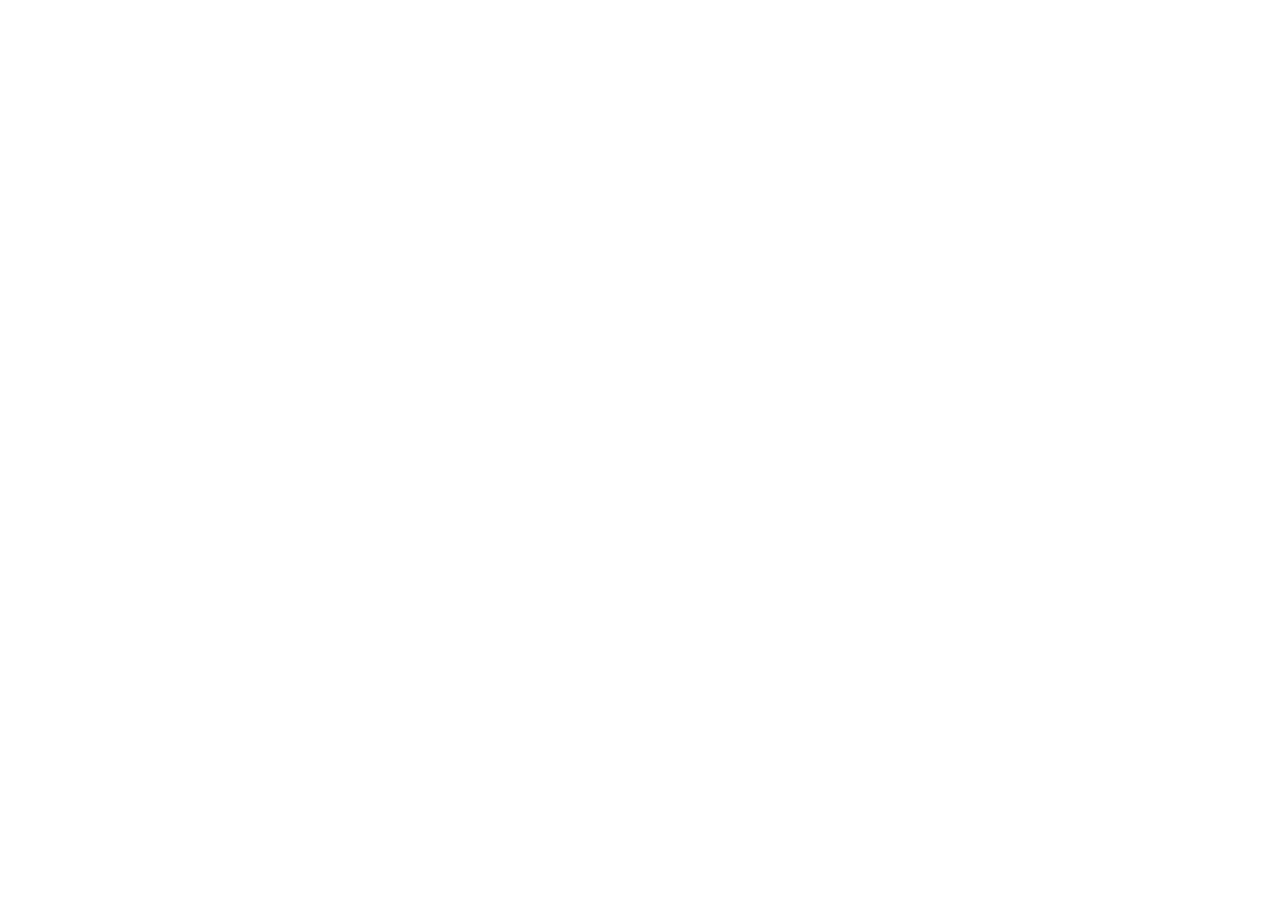
==== index.html @ 82fc78c6 "Create files and link them to HTML" ====
<!doctype html>
<html lang="en">
  <head>
    <meta charset="UTF-8" />
    <meta name="viewport" content="width=device-width, initial-scale=1.0" />
    <title>Recipe Book</title>
    <link rel="stylesheet" href="style.css" />
  </head>

  <body>
    <header></header>

    <main></main>

    <footer></footer>

    <script src="script.js"></script>
  </body>
</html>
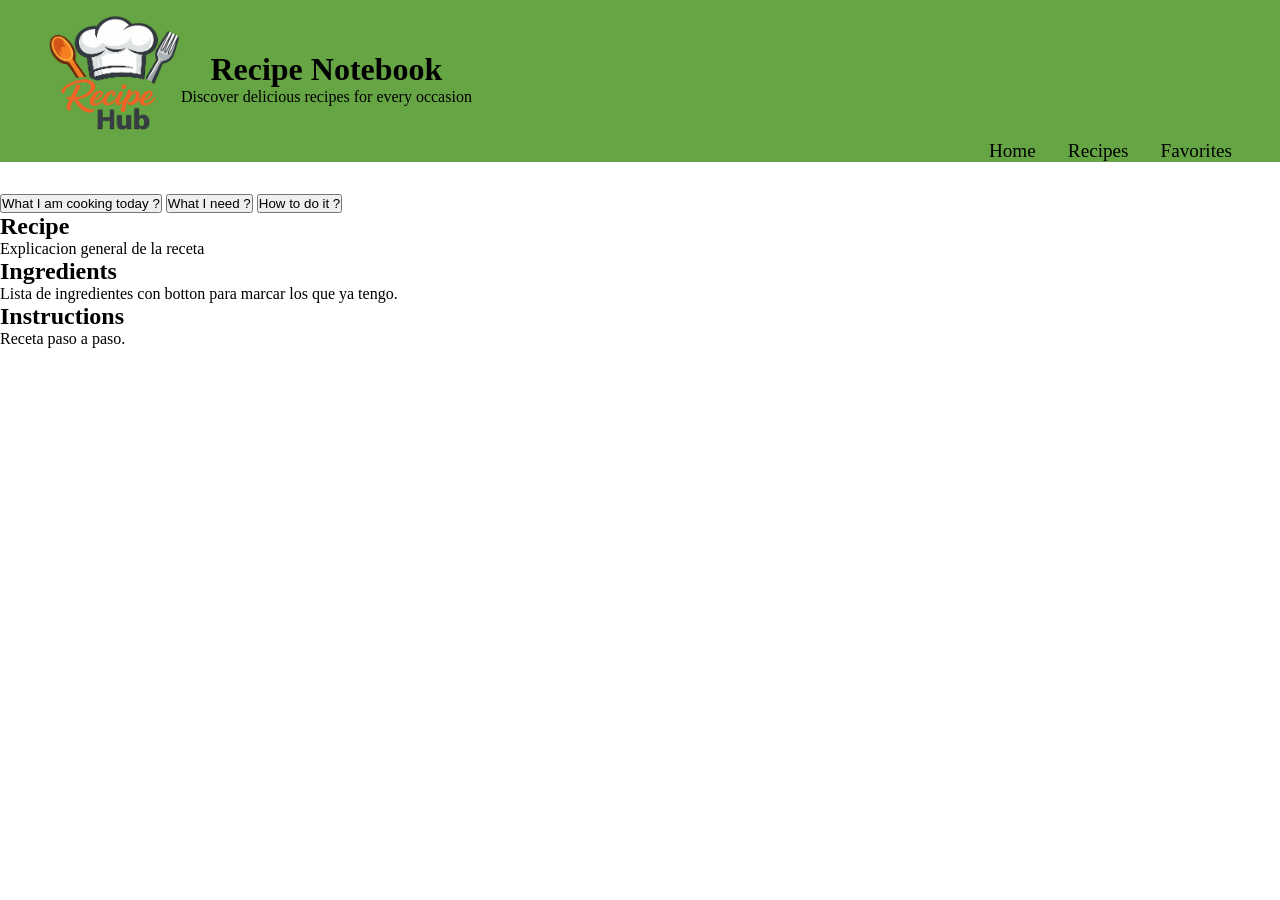
==== commit f38f31e6: "Header with image and navigation, primary and secundary color selection" ====
--- a/index.html
+++ b/index.html
@@ -5,12 +5,69 @@
     <meta name="viewport" content="width=device-width, initial-scale=1.0" />
     <title>Recipe Book</title>
     <link rel="stylesheet" href="style.css" />
+    <link rel="preconnect" href="https://fonts.googleapis.com" />
+    <link rel="preconnect" href="https://fonts.gstatic.com" crossorigin />
+    <link
+      href="https://fonts.googleapis.com/css2?family=Libre+Baskerville:ital,wght@0,400..700;1,400..700&family=Playfair+Display:ital,wght@0,400..900;1,400..900&family=Rouge+Script&display=swap"
+      rel="stylesheet"
+    />
   </head>
 
   <body>
-    <header></header>
+    <header>
+      <div class="header-container">
+        <div class="header-img">
+          <img
+            src="/images/recipe_logo.png"
+            alt="Recipe Book Logo"
+            class="logo"
+          />
+        </div>
+        <div class="header-text">
+          <h1>Recipe Notebook</h1>
+          <p>Discover delicious recipes for every occasion</p>
+        </div>
+      </div>
 
-    <main></main>
+      <nav class="header-nav">
+        <ul>
+          <li><a href="#">Home</a></li>
+          <li><a href="#">Recipes</a></li>
+          <li><a href="#">Favorites</a></li>
+        </ul>
+      </nav>
+    </header>
+
+    <main class="page">
+      <nav class="tabs" aria-label="Main tabs">
+        <button class="tab active" data-tab="recipe" type="button">
+          What I am cooking today ?
+        </button>
+        <button class="tab" data-tab="ingredients" type="button">
+          What I need ?
+        </button>
+        <button class="tab" data-tab="instructions" type="button">
+          How to do it ?
+        </button>
+      </nav>
+
+      <section class="content-card">
+        <div id="recipe" class="tab-content active">
+          <h2>Recipe</h2>
+          <p>Explicacion general de la receta</p>
+        </div>
+
+        <div id="ingredients" class="tab-content">
+          <h2>Ingredients</h2>
+          <p>Lista de ingredientes con botton para marcar los que ya tengo.</p>
+        </div>
+
+        <div id="instructions" class="tab-content">
+          <h2>Instructions</h2>
+          <p>Receta paso a paso.</p>
+        </div>
+      </section>
+    </main>
 
     <footer></footer>
 
--- a/style.css
+++ b/style.css
@@ -0,0 +1,58 @@
+* {
+  margin: 0;
+  padding: 0;
+  box-sizing: border-box;
+}
+
+:root {
+  --color-primario: rgba(216, 92, 15, 0.986);
+  --color-secundario: rgb(102, 165, 67);
+}
+
+header {
+  display: flex;
+  flex-direction: column;
+  align-items: flex-start;
+  margin-bottom: 2rem;
+  padding-top: 1rem;
+  background-color: var(--color-secundario);
+}
+
+.header-container {
+  display: flex;
+  justify-content: space-between;
+  align-items: center;
+}
+
+.logo {
+  height: auto;
+  max-height: 120px;
+  padding-left: 3rem;
+}
+
+.header-text {
+  display: flex;
+  flex-direction: column;
+  text-align: center;
+}
+
+.header-nav {
+  align-self: flex-end;
+  justify-self: flex-end;
+  padding-right: 3rem;
+}
+
+.header-nav ul {
+  font-size: 1.2rem;
+  display: flex;
+  list-style: none;
+  gap: 2rem;
+}
+
+.header-nav a {
+  text-decoration: none;
+  color: black;
+}
+
+nav.tabs {
+}
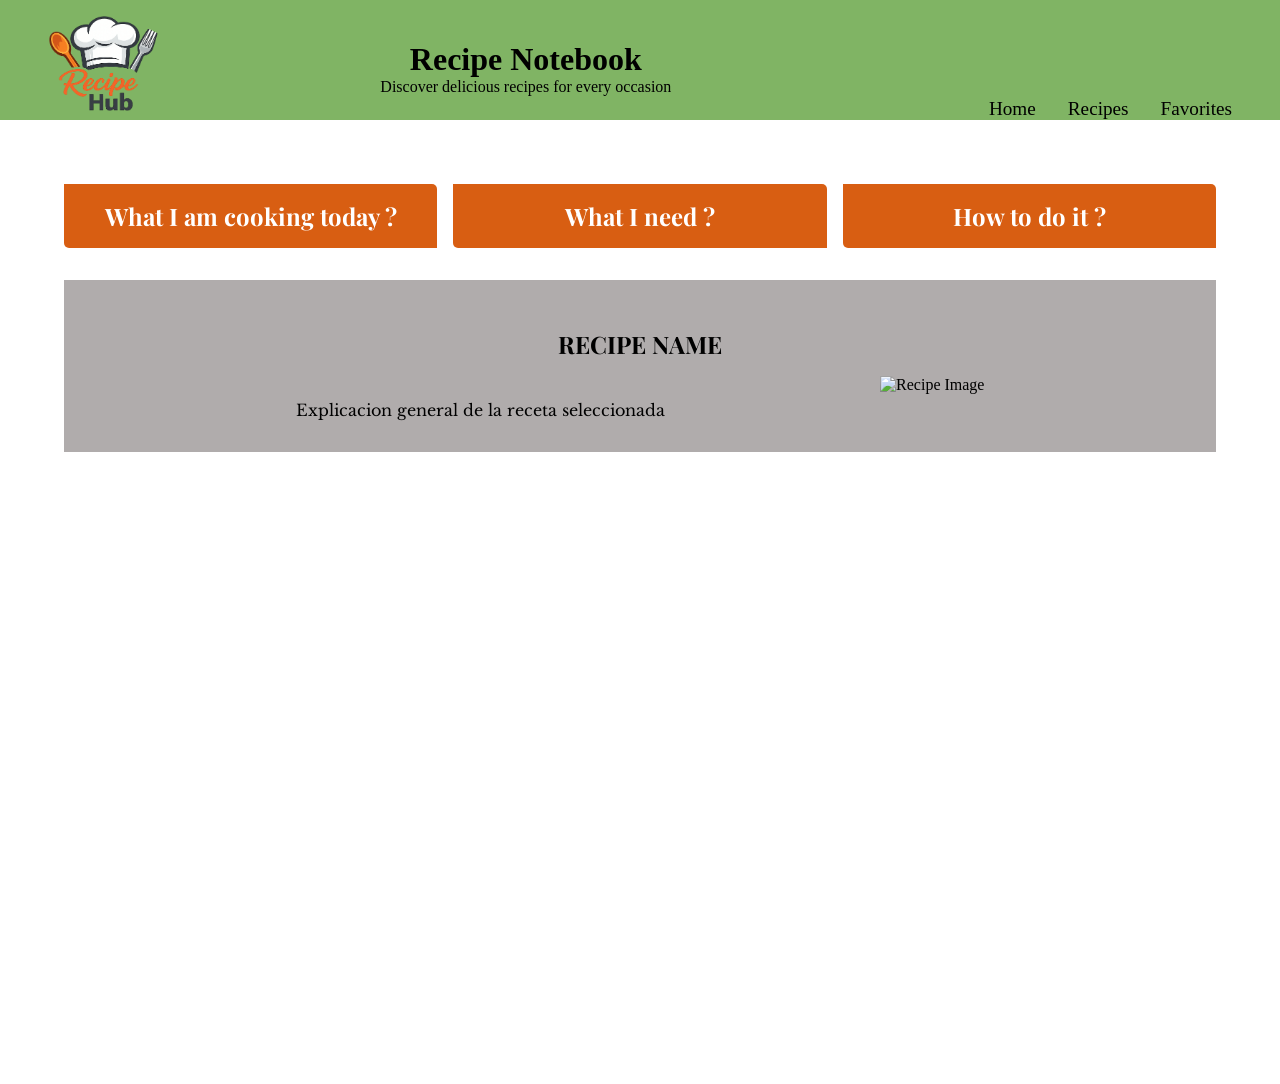
==== commit 4e1a9fe1: "HTML page structure with CSS styling for recipe cards" ====
--- a/index.html
+++ b/index.html
@@ -5,12 +5,9 @@
     <meta name="viewport" content="width=device-width, initial-scale=1.0" />
     <title>Recipe Book</title>
     <link rel="stylesheet" href="style.css" />
-    <link rel="preconnect" href="https://fonts.googleapis.com" />
-    <link rel="preconnect" href="https://fonts.gstatic.com" crossorigin />
-    <link
-      href="https://fonts.googleapis.com/css2?family=Libre+Baskerville:ital,wght@0,400..700;1,400..700&family=Playfair+Display:ital,wght@0,400..900;1,400..900&family=Rouge+Script&display=swap"
-      rel="stylesheet"
-    />
+    <link rel="preconnect" href="https://fonts.googleapis.com">
+<link rel="preconnect" href="https://fonts.gstatic.com" crossorigin>
+<link href="https://fonts.googleapis.com/css2?family=Libre+Baskerville:ital,wght@0,400..700;1,400..700&family=Oswald:wght@200..700&family=Playfair+Display:ital,wght@0,400..900;1,400..900&display=swap" rel="stylesheet">
   </head>
 
   <body>
@@ -27,15 +24,14 @@
           <h1>Recipe Notebook</h1>
           <p>Discover delicious recipes for every occasion</p>
         </div>
+        <nav class="header-nav">
+          <ul>
+            <li><a href="#">Home</a></li>
+            <li><a href="#">Recipes</a></li>
+            <li><a href="#">Favorites</a></li>
+          </ul>
+        </nav>
       </div>
-
-      <nav class="header-nav">
-        <ul>
-          <li><a href="#">Home</a></li>
-          <li><a href="#">Recipes</a></li>
-          <li><a href="#">Favorites</a></li>
-        </ul>
-      </nav>
     </header>
 
     <main class="page">
@@ -52,9 +48,15 @@
       </nav>
 
       <section class="content-card">
+        <h2 class="content-title"> RECIPE NAME </h2>
         <div id="recipe" class="tab-content active">
-          <h2>Recipe</h2>
-          <p>Explicacion general de la receta</p>
+
+          <div class="recipe-details">
+            <p>Explicacion general de la receta seleccionada</p>
+          </div>
+          <div class="recipe-image">
+            <img src=https://placehold.co/400x400 alt="Recipe Image" />
+          </div>
         </div>
 
         <div id="ingredients" class="tab-content">
--- a/style.css
+++ b/style.css
@@ -6,13 +6,15 @@
 
 :root {
   --color-primario: rgba(216, 92, 15, 0.986);
-  --color-secundario: rgb(102, 165, 67);
+  --color-secundario: rgba(101, 165, 67, 0.822);
 }
+
+/* HEADER */
 
 header {
   display: flex;
   flex-direction: column;
-  align-items: flex-start;
+  justify-content: space-between;
   margin-bottom: 2rem;
   padding-top: 1rem;
   background-color: var(--color-secundario);
@@ -26,14 +28,16 @@
 
 .logo {
   height: auto;
-  max-height: 120px;
+  max-height: 100px;
   padding-left: 3rem;
 }
 
 .header-text {
   display: flex;
   flex-direction: column;
+  justify-self: flex-start;
   text-align: center;
+  margin-right: 6rem;
 }
 
 .header-nav {
@@ -54,5 +58,74 @@
   color: black;
 }
 
-nav.tabs {
+/* MAIN */
+
+.page {
+  padding: 2rem;
+  margin: 2rem;
+  min-height: 100vh;
 }
+
+.tabs {
+  display: flex;
+  justify-content: space-between;
+  gap: 1rem;
+}
+
+.tab {
+  flex: 1;
+  padding: 1rem;
+  background-color: var(--color-primario);
+  color: white;
+  border: none;
+  cursor: pointer;
+  border-radius: 0 5px;
+  font-family: "Playfair Display", serif;
+  font-size: 1.5rem;
+  font-weight: bold;
+}
+
+.content-card {
+  display: flex;
+  flex-direction: column;
+  padding: 2rem;
+  margin-top: 2rem;
+  background-color: rgb(176, 172, 172);
+}
+
+.content-title {
+  font-family: "Playfair Display", serif;
+  font-size: 1.5rem;
+  margin: 1rem 0;
+  align-self: center;
+}
+
+.tab-content {
+  display: flex;
+  gap: 1rem;
+  justify-content: space-evenly;
+}
+
+.recipe-details {
+  display: flex;
+  flex-direction: column;
+  align-items: center;
+  gap: 1rem;
+  margin-top: 1.5rem;
+}
+
+.recipe-details p {
+  font-family: "Libre Baskerville", serif;
+  font-size: 1rem;
+  text-align: center;
+}
+
+/* OCULTOS */
+
+#ingredients {
+  display: none;
+}
+
+#instructions {
+  display: none;
+}
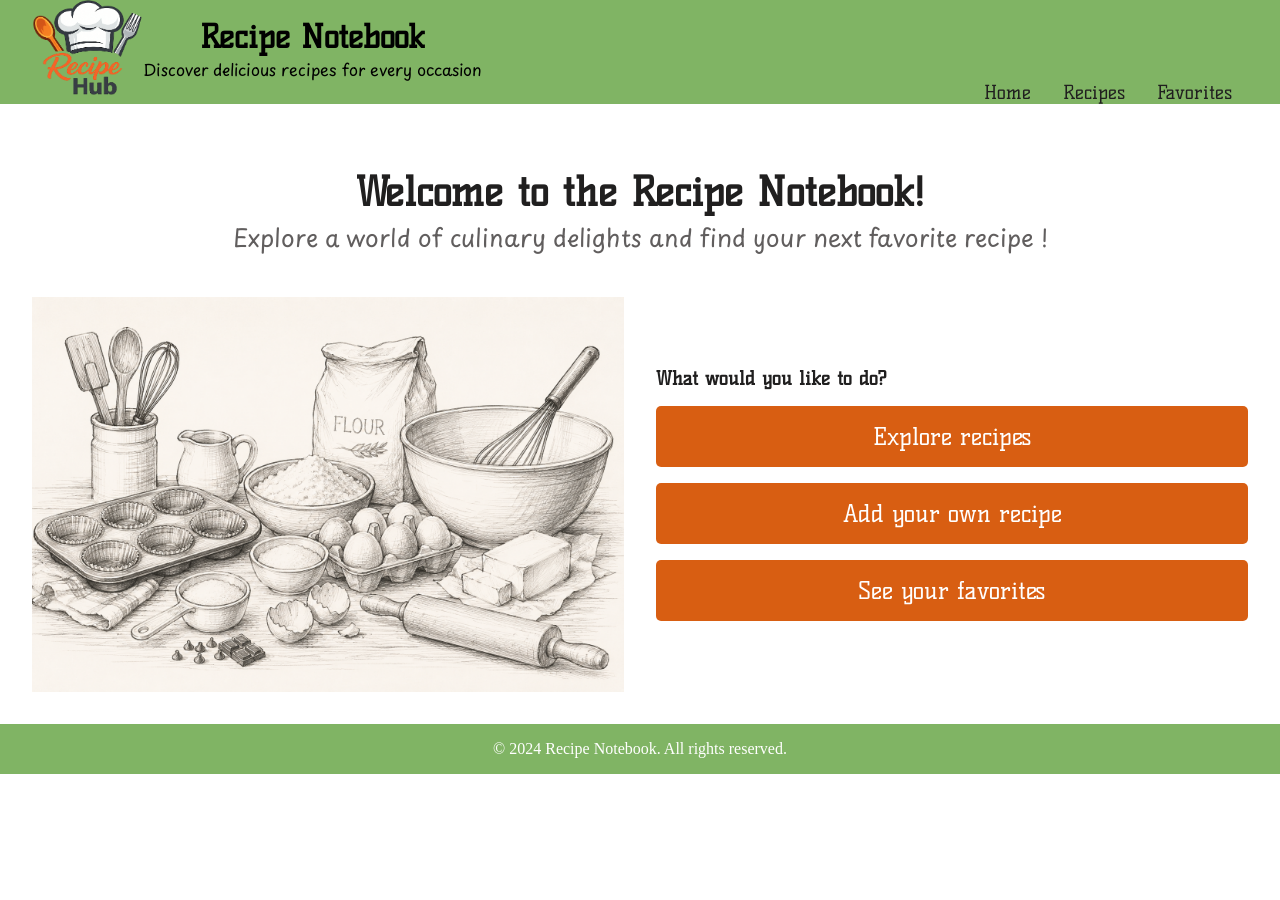
==== commit 2c6fe83f: "move index file to the root" ====
--- a/index.html
+++ b/index.html
@@ -4,75 +4,72 @@
     <meta charset="UTF-8" />
     <meta name="viewport" content="width=device-width, initial-scale=1.0" />
     <title>Recipe Book</title>
-    <link rel="stylesheet" href="style.css" />
-    <link rel="preconnect" href="https://fonts.googleapis.com">
-<link rel="preconnect" href="https://fonts.gstatic.com" crossorigin>
-<link href="https://fonts.googleapis.com/css2?family=Libre+Baskerville:ital,wght@0,400..700;1,400..700&family=Oswald:wght@200..700&family=Playfair+Display:ital,wght@0,400..900;1,400..900&display=swap" rel="stylesheet">
+    <link rel="stylesheet" href="/style.css" />
+    <link rel="preconnect" href="https://fonts.googleapis.com" />
+    <link rel="preconnect" href="https://fonts.gstatic.com" crossorigin />
+    <link
+      href="https://fonts.googleapis.com/css2?family=Kelly+Slab&family=League+Script&family=Playpen+Sans+Deva:wght@100..800&display=swap"
+      rel="stylesheet"
+    />
   </head>
 
   <body>
     <header>
-      <div class="header-container">
-        <div class="header-img">
-          <img
-            src="/images/recipe_logo.png"
-            alt="Recipe Book Logo"
-            class="logo"
-          />
-        </div>
-        <div class="header-text">
-          <h1>Recipe Notebook</h1>
-          <p>Discover delicious recipes for every occasion</p>
+      <div class="header-top">
+        <div class="header-container">
+          <div class="header-img">
+            <img
+              src="/images/recipe_logo.png"
+              alt="Recipe Book Logo"
+              class="logo"
+            />
+          </div>
+          <div class="header-text">
+            <h1>Recipe Notebook</h1>
+            <p>Discover delicious recipes for every occasion</p>
+          </div>
         </div>
         <nav class="header-nav">
           <ul>
-            <li><a href="#">Home</a></li>
-            <li><a href="#">Recipes</a></li>
-            <li><a href="#">Favorites</a></li>
+            <li><a href="/html/index.html" id="home-btn">Home</a></li>
+            <li>
+              <a href="/html/recipe_list.html" id="recipes-btn">Recipes</a>
+            </li>
+            <li>
+              <a href="/html/recipe_list.html" id="fav-btn">Favorites</a>
+            </li>
           </ul>
         </nav>
       </div>
     </header>
 
-    <main class="page">
-      <nav class="tabs" aria-label="Main tabs">
-        <button class="tab active" data-tab="recipe" type="button">
-          What I am cooking today ?
-        </button>
-        <button class="tab" data-tab="ingredients" type="button">
-          What I need ?
-        </button>
-        <button class="tab" data-tab="instructions" type="button">
-          How to do it ?
-        </button>
-      </nav>
-
-      <section class="content-card">
-        <h2 class="content-title"> RECIPE NAME </h2>
-        <div id="recipe" class="tab-content active">
-
-          <div class="recipe-details">
-            <p>Explicacion general de la receta seleccionada</p>
-          </div>
-          <div class="recipe-image">
-            <img src=https://placehold.co/400x400 alt="Recipe Image" />
-          </div>
-        </div>
-
-        <div id="ingredients" class="tab-content">
-          <h2>Ingredients</h2>
-          <p>Lista de ingredientes con botton para marcar los que ya tengo.</p>
-        </div>
-
-        <div id="instructions" class="tab-content">
-          <h2>Instructions</h2>
-          <p>Receta paso a paso.</p>
-        </div>
-      </section>
+    <main class="index-main">
+      <div class="welcome-text">
+        <h2>Welcome to the Recipe Notebook!</h2>
+        <p class="subt">
+          Explore a world of culinary delights and find your next favorite
+          recipe !
+        </p>
+      </div>
+      <div class="back-photo-container">
+        <img
+          src="/images/back_photo.png"
+          alt="Baking picture"
+          class="back-photo"
+        />
+      </div>
+      <div class="button-container">
+        <h3>What would you like to do?</h3>
+        <button class="explore button">Explore recipes</button>
+        <button class="add button">Add your own recipe</button>
+        <button class="fav-btn">See your favorites</button>
+      </div>
     </main>
 
-    <footer></footer>
+    <footer>
+      <p>&copy; 2024 Recipe Notebook. All rights reserved.</p>
+    </footer>
 
-    <script src="script.js"></script>
+    <script src="/script.js"></script>
   </body>
 </html>
--- a/style.css
+++ b/style.css
@@ -16,8 +16,13 @@
   flex-direction: column;
   justify-content: space-between;
   margin-bottom: 2rem;
-  padding-top: 1rem;
   background-color: var(--color-secundario);
+}
+
+.header-top {
+  display: flex;
+  justify-content: space-between;
+  align-items: center;
 }
 
 .header-container {
@@ -29,7 +34,7 @@
 .logo {
   height: auto;
   max-height: 100px;
-  padding-left: 3rem;
+  margin-left: 2rem;
 }
 
 .header-text {
@@ -38,6 +43,11 @@
   justify-self: flex-start;
   text-align: center;
   margin-right: 6rem;
+  font-family: "Kelly Slab", sans-serif;
+}
+
+.header-text p {
+  font-family: "Playpen Sans Deva", cursive;
 }
 
 .header-nav {
@@ -55,77 +65,539 @@
 
 .header-nav a {
   text-decoration: none;
-  color: black;
-}
-
-/* MAIN */
-
-.page {
+  font-family: "Kelly Slab", sans-serif;
+  color: rgb(32, 31, 31);
+}
+
+.favorite-recipes {
+  display: none;
+}
+
+.favorite-recipes.active {
+  display: grid;
+  min-width: 100vh;
+  grid-template-columns: repeat(auto-fit, minmax(150px, 1fr));
+  gap: 2rem;
   padding: 2rem;
-  margin: 2rem;
-  min-height: 100vh;
-}
-
-.tabs {
-  display: flex;
-  justify-content: space-between;
+}
+
+/* MENU PAGE */
+
+.back-photo {
+  max-width: 100%;
+  height: auto;
+}
+
+.index-main {
+  display: grid;
+  grid-template-areas:
+    "welcome welcome"
+    "image buttons";
+  grid-template-columns: 1fr 1fr;
+  grid-template-rows: auto 1fr;
+  gap: 2rem;
+  align-items: center;
+  padding: 2rem;
+}
+
+.welcome-text {
+  grid-area: welcome;
+  text-align: center;
+}
+
+.welcome-text h2 {
+  font-family: "Kelly Slab", sans-serif;
+  font-size: 2.5rem;
+  font-weight: 700;
+  color: rgb(32, 31, 31);
+}
+
+.subt {
+  font-weight: 400;
+  font-family: "Playpen Sans Deva", cursive;
+  font-size: 1.5rem;
+  color: rgb(97, 94, 94);
+}
+
+.back-photo-container {
+  grid-area: image;
+  display: flex;
+  justify-content: center;
+}
+
+.button-container {
+  grid-area: buttons;
+  display: flex;
+  flex-direction: column;
   gap: 1rem;
 }
 
-.tab {
-  flex: 1;
+.button-container h3 {
+  font-family: "Kelly Slab", sans-serif;
+  color: rgb(32, 31, 31);
+}
+
+.button-container button {
   padding: 1rem;
   background-color: var(--color-primario);
   color: white;
   border: none;
   cursor: pointer;
+  border-radius: 5px;
+  font-family: "Kelly Slab", sans-serif;
+  font-size: 1.5rem;
+  transition: font-size 0.3s ease-in-out;
+}
+
+.button-container button:hover {
+  font-size: 2.5rem;
+}
+
+/* RECIPES PAGE */
+
+.pop-up-page {
+  position: relative;
+  margin: auto;
+  margin-bottom: 20px;
+  background-color: rgba(150, 151, 151, 0.653);
+  padding: 6px;
+  border: solid 1px black;
+  width: 70%;
+}
+
+.pop-up-page.hidden {
+  display: none;
+}
+
+.tabs {
+  display: flex;
+  justify-content: space-between;
+  gap: 1rem;
+  margin: 2rem;
+}
+
+.tab {
+  flex: 1;
+  padding: 2rem;
+  margin: 1px;
+  background-color: #a29e9e;
+  color: white;
+  border: none;
+  cursor: pointer;
   border-radius: 0 5px;
-  font-family: "Playfair Display", serif;
   font-size: 1.5rem;
   font-weight: bold;
+  font-family: "Kelly Slab", sans-serif;
 }
 
 .content-card {
   display: flex;
   flex-direction: column;
   padding: 2rem;
-  margin-top: 2rem;
+  margin: 2rem;
   background-color: rgb(176, 172, 172);
 }
 
 .content-title {
-  font-family: "Playfair Display", serif;
-  font-size: 1.5rem;
+  font-family: "Kelly Slab", sans-serif;
+  font-weight: 700;
+  font-size: 2.5rem;
   margin: 1rem 0;
   align-self: center;
 }
 
 .tab-content {
-  display: flex;
+  display: block;
   gap: 1rem;
-  justify-content: space-evenly;
-}
-
-.recipe-details {
+}
+
+#details-and-image {
+  display: flex;
+  flex-direction: row;
+  align-items: center;
+}
+
+#recipe-details {
+  flex: 1;
+  text-align: center;
+  margin: 0.5rem;
+}
+
+.image-container {
+  flex: 1;
+  display: flex;
+  justify-content: center;
+}
+
+#recipe-image {
+  max-width: 85%;
+  justify-content: center;
+}
+
+#steps,
+#ingredients-list,
+#recipe-details {
+  font-size: 1.2rem;
+  margin: 1rem;
+  font-family: "Playpen Sans Deva", cursive;
+}
+
+#steps li {
+  margin: 1rem;
+  list-style-type: decimal;
+}
+
+/* OCULTOS */
+
+.tab.active {
+  display: block;
+  background-color: var(--color-primario);
+}
+
+.tab-content {
+  display: none;
+}
+
+.tab-content.active {
+  display: block;
+}
+
+.return-button {
+  display: none;
+}
+
+.return-button.active {
+  display: block;
+  padding: 0.5rem;
+  margin: 0.5rem;
+  background-color: var(--color-primario);
+  color: white;
+  border: none;
+  cursor: pointer;
+  border-radius: 5px;
+  font-family: "Kelly Slab", sans-serif;
+  font-size: 1.5rem;
+  justify-self: flex-end;
+}
+
+/* RECIPE CARDS */
+
+main {
   display: flex;
   flex-direction: column;
+}
+
+main h2 {
+  display: block;
+  text-align: center;
+  font-family: "Kelly Slab", sans-serif;
+  font-weight: 400;
+  font-size: 2rem;
+}
+
+.recipes-grid {
+  display: grid;
+  min-width: 100vh;
+  grid-template-columns: repeat(auto-fit, minmax(150px, 1fr));
+  gap: 2rem;
+  padding: 2rem;
+}
+
+.recipes-grid.hidden {
+  display: none;
+}
+
+.recipe-card {
+  background: white;
+  border-radius: 12px;
+  padding: 1rem;
+  text-align: center;
+  box-shadow: 0 4px 10px rgba(0, 0, 0, 0.1);
+  transition: transform 0.3s ease-in-out;
+}
+
+.recipe-card.hidden {
+  display: none;
+}
+
+.recipe-card:hover {
+  transform: translateY(-5px);
+  box-shadow: 0 4px 15px rgba(0, 0, 0, 0.5);
+  background-color: var(--color-secundario);
+}
+
+.recipe-card img {
+  width: 100%;
+  height: 200px;
+  object-fit: contain;
+  border-radius: 8px;
+}
+
+.recipe-card h3 {
+  margin: 1rem 0 0.5rem;
+}
+
+.recipe-card p {
+  margin: 0.25rem;
+}
+
+/* FOOTER */
+
+footer {
+  display: flex;
+  justify-content: center;
   align-items: center;
+  padding: 1rem;
+  background-color: var(--color-secundario);
+  color: white;
+  font-family: "Playfair Display", serif;
+}
+
+/* FAVORITE BUTTON */
+
+.favorite-btn {
+  background: none;
+  border: none;
+  font-size: 50px;
+  cursor: pointer;
+  transition: transform 0.2s ease-in-out;
+  color: rgb(211, 201, 201);
+  -webkit-text-stroke: 2px rgba(43, 38, 38, 0.973);
+}
+
+.favorite-btn:hover {
+  transform: scale(1.3);
+}
+
+.favorite-btn.active {
+  color: red;
+}
+
+/* ADDING */
+
+.add-btn {
+  align-self: flex-end;
+  justify-self: end;
+  margin: 30px 50px;
+  padding: 15px;
+  background-color: var(--color-primario);
+  font-size: 20px;
+  font-weight: 800;
+  color: rgb(7, 7, 7);
+  border-radius: 0 1rem;
+  word-spacing: 0.5rem;
+  transition: transfom 1s ease-in-out;
+  font-family: "Kelly Slab", sans-serif;
+}
+
+.add-btn.hidden {
+  display: none;
+}
+
+.add-btn:hover {
+  transform: scale(1.3);
+}
+
+.add-form {
+  display: none;
+}
+
+.add-form form {
+  background: rgba(71, 76, 76, 0.822);
+  padding: 2rem;
+  border-radius: 12px;
+  margin: 20px auto;
+  box-shadow: 0 15px 40px rgba(0, 0, 0, 0.25);
+  width: 70%;
+  position: relative;
+  max-height: 90vh;
+  overflow-y: auto;
+}
+
+.add-form form fieldset {
+  display: flex;
+  flex-direction: column;
   gap: 1rem;
-  margin-top: 1.5rem;
-}
-
-.recipe-details p {
-  font-family: "Libre Baskerville", serif;
-  font-size: 1rem;
+}
+
+.add-form legend {
   text-align: center;
-}
-
-/* OCULTOS */
-
-#ingredients {
-  display: none;
-}
-
-#instructions {
-  display: none;
-}
+  font-size: 2.5rem;
+  margin-bottom: 1rem;
+  color: var(--color-primario);
+  -webkit-text-stroke: 0.3px rgba(231, 217, 217, 0.973);
+  font-weight: 700;
+}
+
+.add-form form label {
+  font-size: 25px;
+  color: white;
+  margin-left: 3rem;
+  font-weight: 700;
+}
+
+.add-form input,
+.add-form textarea {
+  width: 80%;
+  padding: 0.75rem;
+  align-self: center;
+  background-color: rgb(241, 241, 232);
+}
+
+.radio-group {
+  display: flex;
+  gap: 1.5rem;
+}
+
+.add-form.active {
+  display: flex;
+  position: fixed;
+  inset: 0;
+  z-index: 1000;
+  height: auto;
+}
+
+.close-btn {
+  position: absolute;
+  top: 1rem;
+  right: 1rem;
+  border: none;
+  background: none;
+  font-size: 2.5rem;
+  cursor: pointer;
+}
+
+.close-btn:hover {
+  color: red;
+}
+
+.add-recipe-btn {
+  border-radius: 0.5rem;
+  padding: 1rem;
+  margin: 1rem;
+  width: 20%;
+  align-self: center;
+}
+
+.add-recipe-btn:hover {
+  background-color: var(--color-secundario);
+}
+
+/* SEARCHING BAR */
+
+.search-form {
+  display: flex;
+  flex-direction: column;
+  align-self: center;
+}
+
+.search-form.hidden {
+  display: none;
+}
+
+.input-button-form {
+  align-self: center;
+}
+
+.search-input {
+  border-radius: 1rem;
+  padding: 0.8rem;
+  margin: 1rem;
+  background-color: #fff6f6;
+  border-color: var(--color-primario);
+}
+
+.search-button {
+  padding: 0.5rem;
+  border-radius: 0.5rem;
+}
+
+.search-button:hover,
+.search-button:focus {
+  background-color: var(--color-secundario);
+}
+
+/* checkbox */
+
+#ingredients-list {
+  list-style: none;
+}
+
+.list-of-ingredients {
+  display: flex;
+  gap: 5px;
+  margin: 10px;
+}
+
+.list-of-ingredients label {
+  font-size: 20px;
+}
+
+.check-box:checked {
+  accent-color: green;
+}
+
+.check-box:checked + label {
+  text-decoration: line-through;
+  color: gray;
+}
+
+@media (max-width: 426px) {
+  .header-top {
+    flex-direction: column;
+    align-items: center;
+  }
+
+  .header-container {
+    flex-direction: column;
+    align-items: center;
+  }
+
+  .logo {
+    padding-left: 0;
+    max-height: 80px;
+  }
+
+  .header-text {
+    margin-right: 0;
+    text-align: center;
+  }
+
+  .header-nav {
+    padding-right: 0;
+    align-self: center;
+  }
+
+  .header-nav ul {
+    padding: 0;
+    gap: 1rem;
+    justify-content: center;
+    flex-wrap: wrap;
+    margin-top: 1rem;
+  }
+
+  .index-main {
+    display: grid;
+    grid-template-areas:
+      "welcome"
+      "buttons";
+    grid-template-columns: 1fr;
+  }
+
+  .back-photo-container {
+    display: none;
+  }
+
+  .add-form form {
+    width: 90%;
+    margin: auto;
+  }
+
+  .add-form form label {
+    font-size: 15px;
+  }
+
+  .recipe-form {
+    padding: 1rem;
+  }
+}
